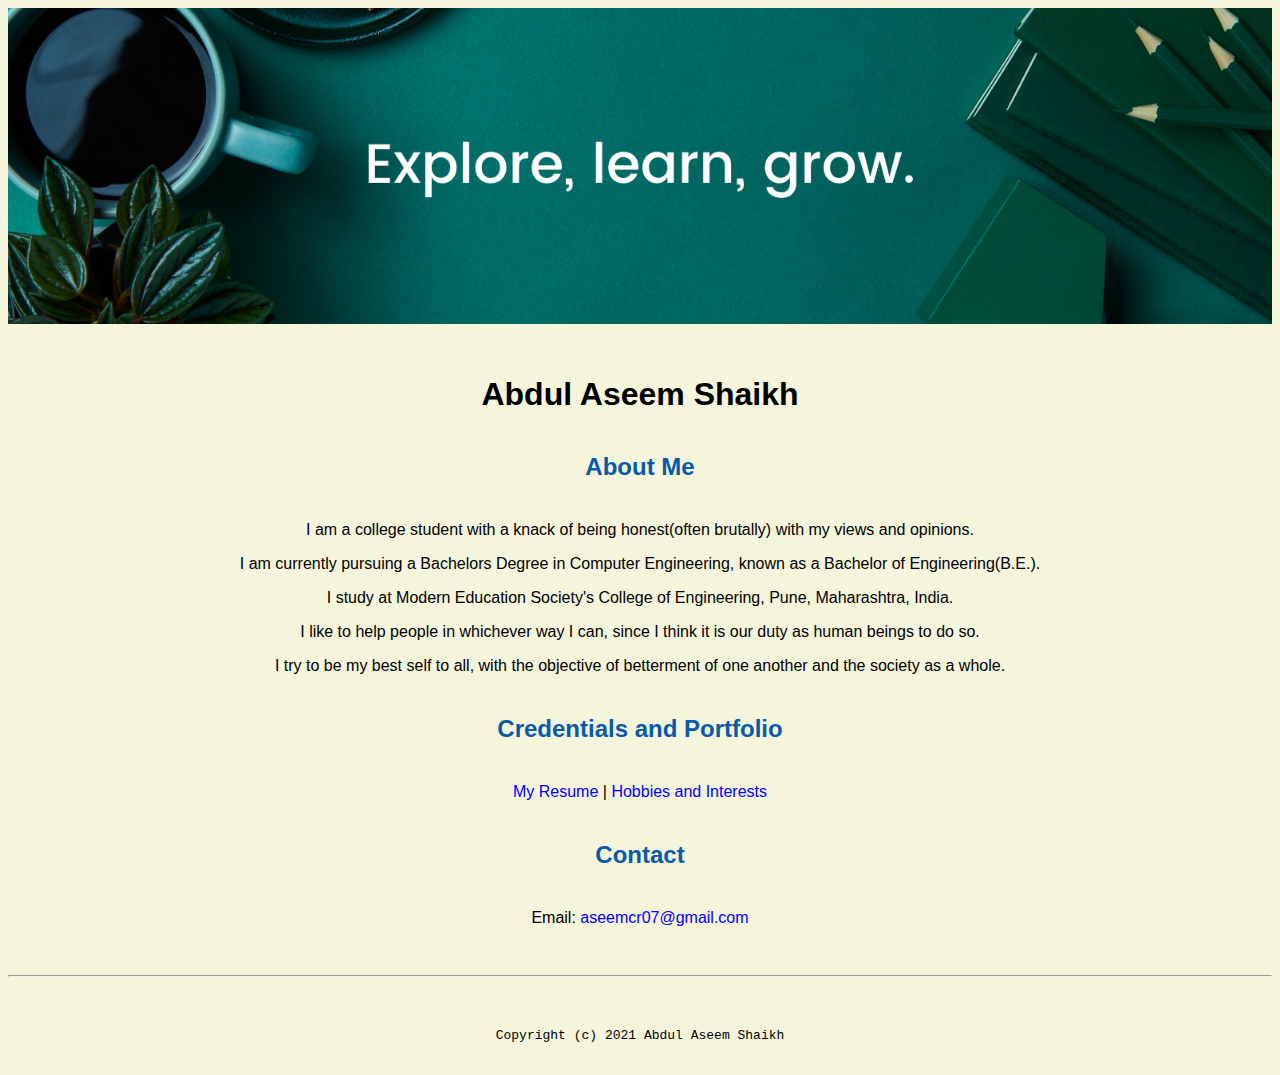
==== index.html @ 7275ccb6 "Update index.html" ====
<!doctype html>

<!-- this is a comment for human! -->

<html lang="en">

  <header>
    <title>Abdul Aseem Shaikh's Website</title>
    <link rel="stylesheet" href="css/master.css">
    <link rel="FaviconIcon" href="favicon.ico" type="image/x-icon">
    <link rel="shortcut" href="favicon.ico" type="image/x-icon">
    <meta name="viewport" content="width=device-width, initial-scale=1, shrink-to-fit=no">
    <meta name="name" content="Abdul Aseem Shaikh Website">
    <meta name="robots" content="noindex, nofollow">
  </header>

  <body>
    <img src="images/Banner.png" width="100%" alt="banner">
    <h1>Abdul Aseem Shaikh</h1>
    <h2>About Me</h2>
    <p>I am a college student with a knack of being honest(often brutally) with my views and opinions.</p>
    <p>I am currently pursuing a Bachelors Degree in Computer Engineering, known as a Bachelor of Engineering(B.E.).</p>
    <p>I study at Modern Education Society's College of Engineering, Pune, Maharashtra, India.</p>
    <p>I like to help people in whichever way I can, since I think it is our duty as human beings to do so.</p>
    <p>I try to be my best self to all, with the objective of betterment of one another and the society as a whole.</p>
    <h2>Credentials and Portfolio</h2>
    <p><a href="resume.html">My Resume</a> | <a href="hobbies.html">Hobbies and Interests</a></p>
    <h2>Contact</h2>
    <p>Email: <a href="mailto:aseemcr07@gmail.com">aseemcr07@gmail.com</a></p>

  </body>

  <footer>
    <hr>
    <code>Copyright (c) 2021 Abdul Aseem Shaikh</code>
  </footer>

</html>
---- css/master.css ----
/* Cascading stylesheet for the website */

/* Text inside these asterisks and slashes are comments for human */

  a {
    /* set the text color to blue here */
    color:blue;
    text-decoration: none; /* This means we do not want hyperlinks to be underlined */
  }

  a:hover {
    /* set the text color to red here */
    color:red;
    text-decoration: none; /* This means we do not want hyperlinks to be underlined */
  }

  body {
    /* set the background color here */
    background-color: beige;
    /* set the text color to black here */
    color:black;
    /* set the font here */
    font-family: Arial, Helvetica, sans-serif;
    /* set the text alignment here */
    text-align: center;
   }

  footer {
    margin-top: 2rem;
    margin-bottom: 2rem;
  }

  h1 {
    margin-bottom: 0.5rem;
    margin-top: 3rem;
   }

  h2 {
    /* set the text color of to #075AAB here */
    color: #075AAB;
    /* set both the bottom margin and top margin to 2.5rem here */
    margin:2.5rem;
   }

  h3 {
    margin-bottom: 0;
    margin-top: 1.5rem;
  }

  h4 {
    margin-bottom: 1rem;
    margin-top: 2rem;
  }

  hr {
    margin-bottom: 3rem;
    margin-top: 3rem;
  }

  /* this controls how the bullet points in the resume page looks */
  ul {
    display: table;
    margin: 0 auto;
    text-align: left;
  }
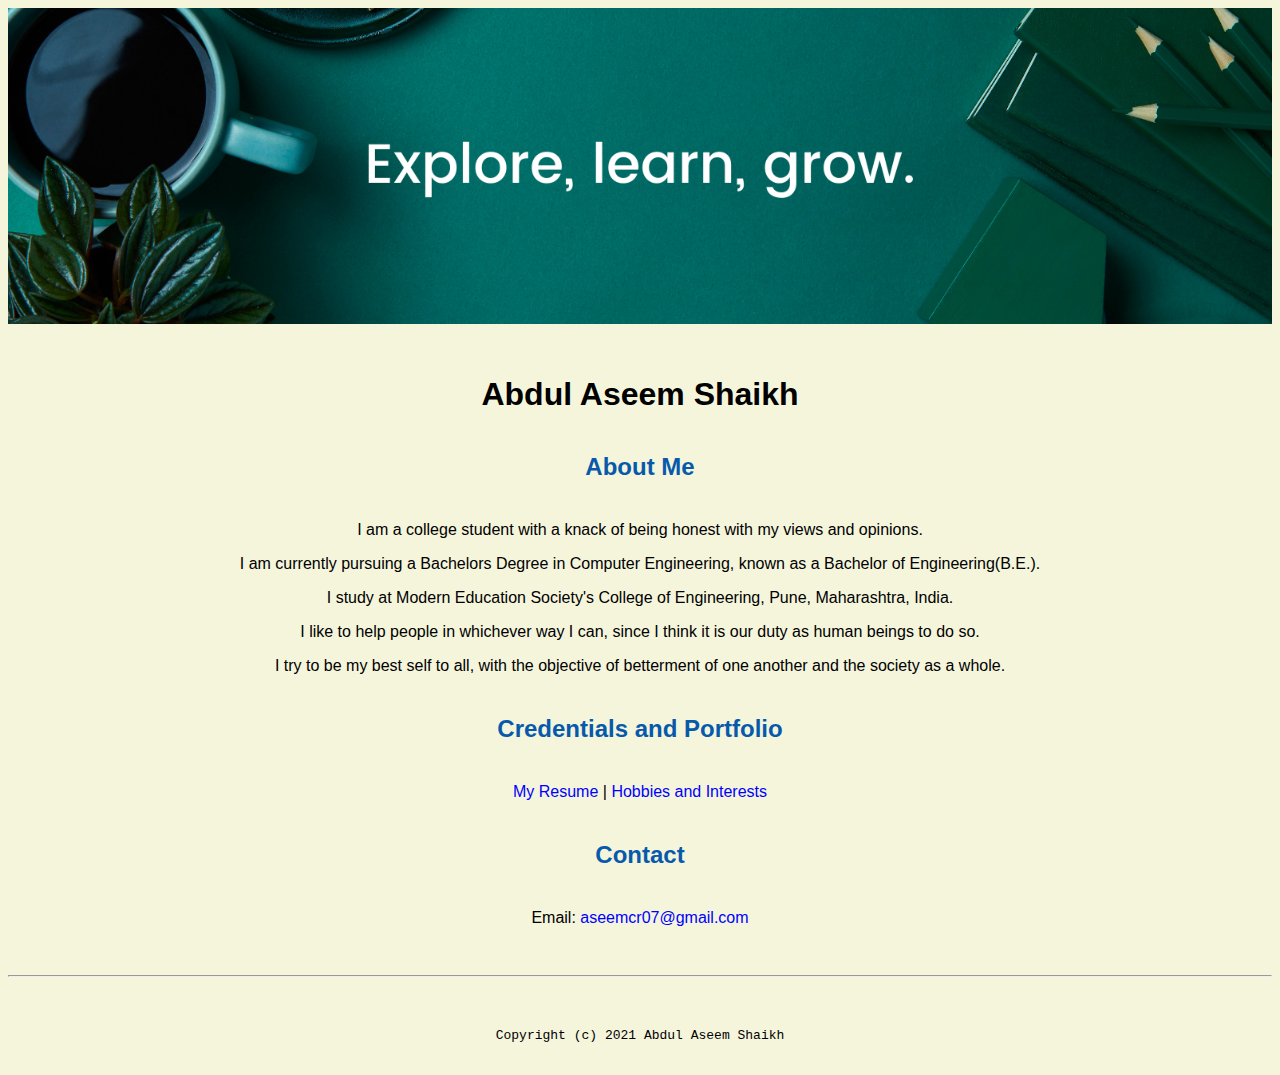
==== commit c231313d: "Update index.html" ====
--- a/index.html
+++ b/index.html
@@ -18,7 +18,7 @@
     <img src="images/Banner.png" width="100%" alt="banner">
     <h1>Abdul Aseem Shaikh</h1>
     <h2>About Me</h2>
-    <p>I am a college student with a knack of being honest(often brutally) with my views and opinions.</p>
+    <p>I am a college student with a knack of being honest with my views and opinions.</p>
     <p>I am currently pursuing a Bachelors Degree in Computer Engineering, known as a Bachelor of Engineering(B.E.).</p>
     <p>I study at Modern Education Society's College of Engineering, Pune, Maharashtra, India.</p>
     <p>I like to help people in whichever way I can, since I think it is our duty as human beings to do so.</p>
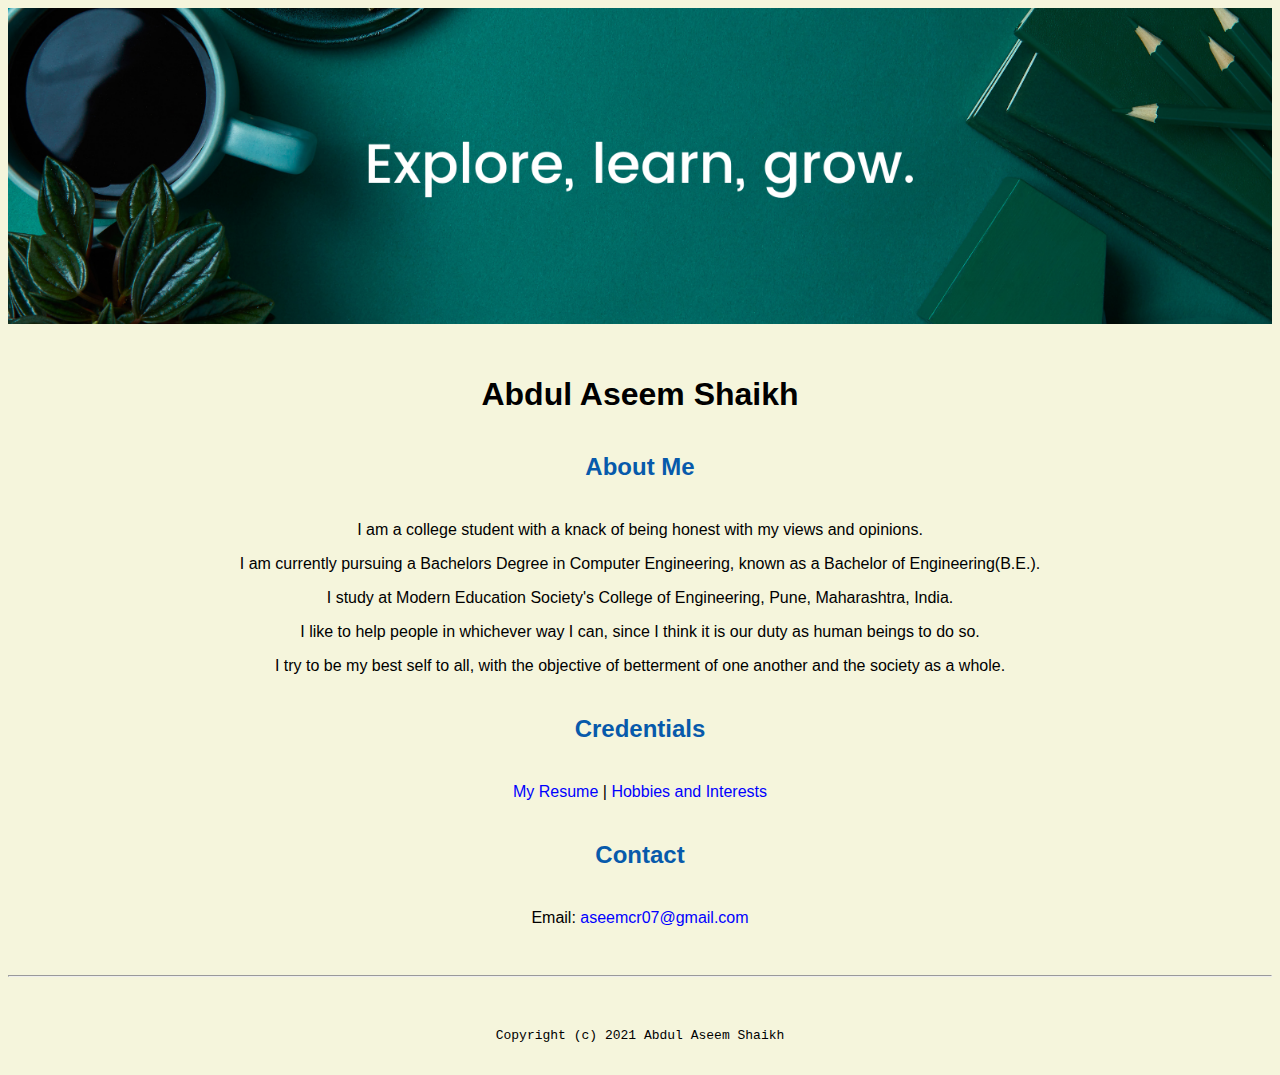
==== commit 490b0789: "Update index.html" ====
--- a/index.html
+++ b/index.html
@@ -23,7 +23,7 @@
     <p>I study at Modern Education Society's College of Engineering, Pune, Maharashtra, India.</p>
     <p>I like to help people in whichever way I can, since I think it is our duty as human beings to do so.</p>
     <p>I try to be my best self to all, with the objective of betterment of one another and the society as a whole.</p>
-    <h2>Credentials and Portfolio</h2>
+    <h2>Credentials</h2>
     <p><a href="resume.html">My Resume</a> | <a href="hobbies.html">Hobbies and Interests</a></p>
     <h2>Contact</h2>
     <p>Email: <a href="mailto:aseemcr07@gmail.com">aseemcr07@gmail.com</a></p>
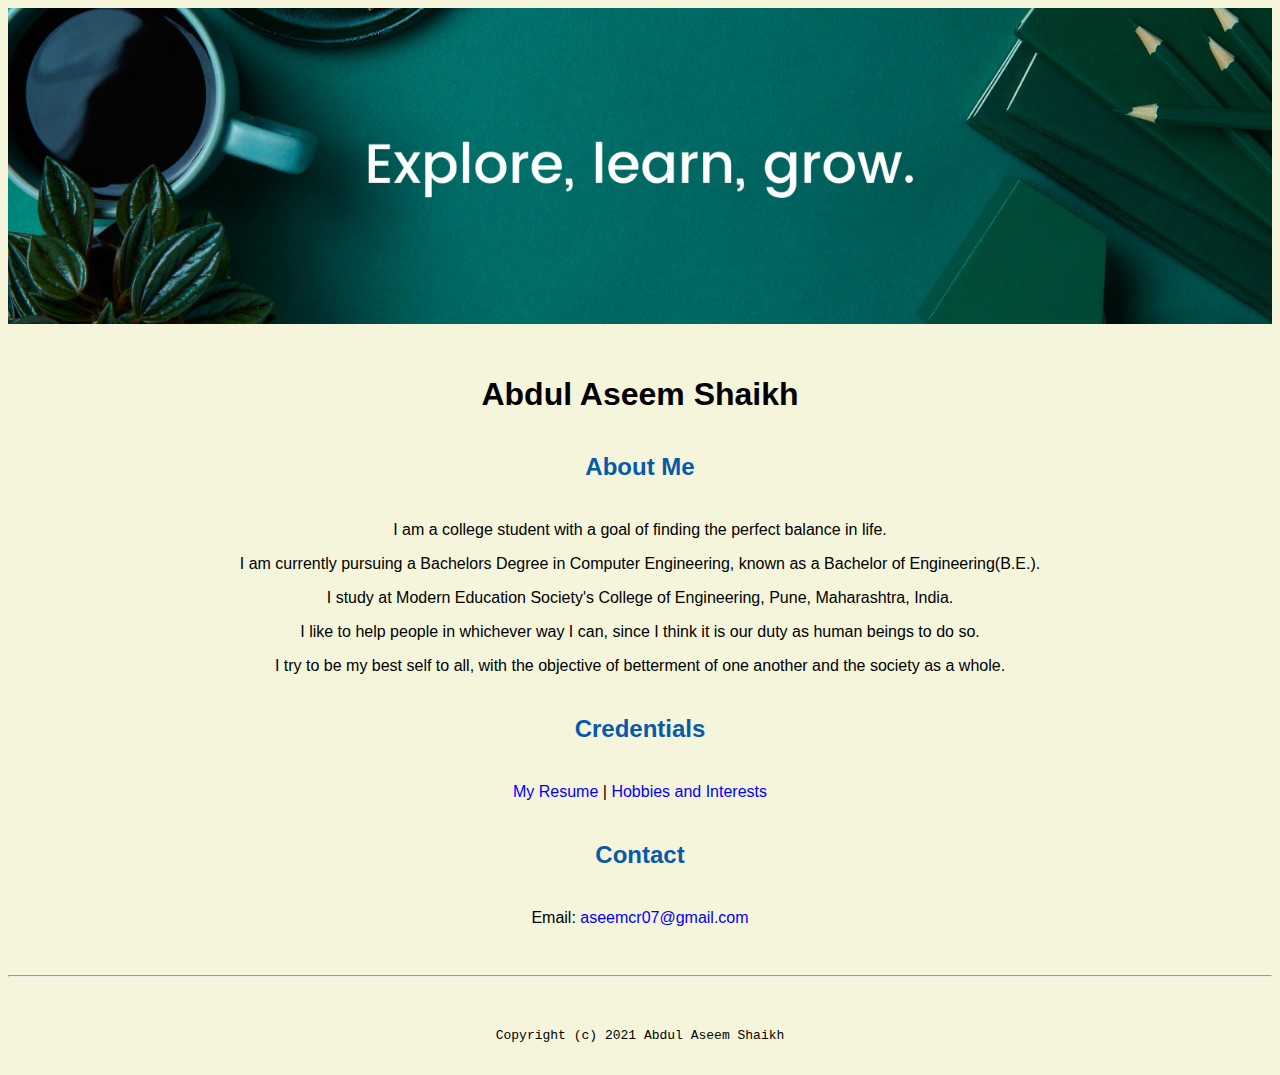
==== commit 659348a6: "Update index.html" ====
--- a/index.html
+++ b/index.html
@@ -18,9 +18,9 @@
     <img src="images/Banner.png" width="100%" alt="banner">
     <h1>Abdul Aseem Shaikh</h1>
     <h2>About Me</h2>
-    <p>I am a college student with a knack of being honest with my views and opinions.</p>
+    <p>I am a college student with a goal of finding the perfect balance in life.</p>
     <p>I am currently pursuing a Bachelors Degree in Computer Engineering, known as a Bachelor of Engineering(B.E.).</p>
-    <p>I study at Modern Education Society's College of Engineering, Pune, Maharashtra, India.</p>
+      I study at Modern Education Society's College of Engineering, Pune, Maharashtra, India.
     <p>I like to help people in whichever way I can, since I think it is our duty as human beings to do so.</p>
     <p>I try to be my best self to all, with the objective of betterment of one another and the society as a whole.</p>
     <h2>Credentials</h2>
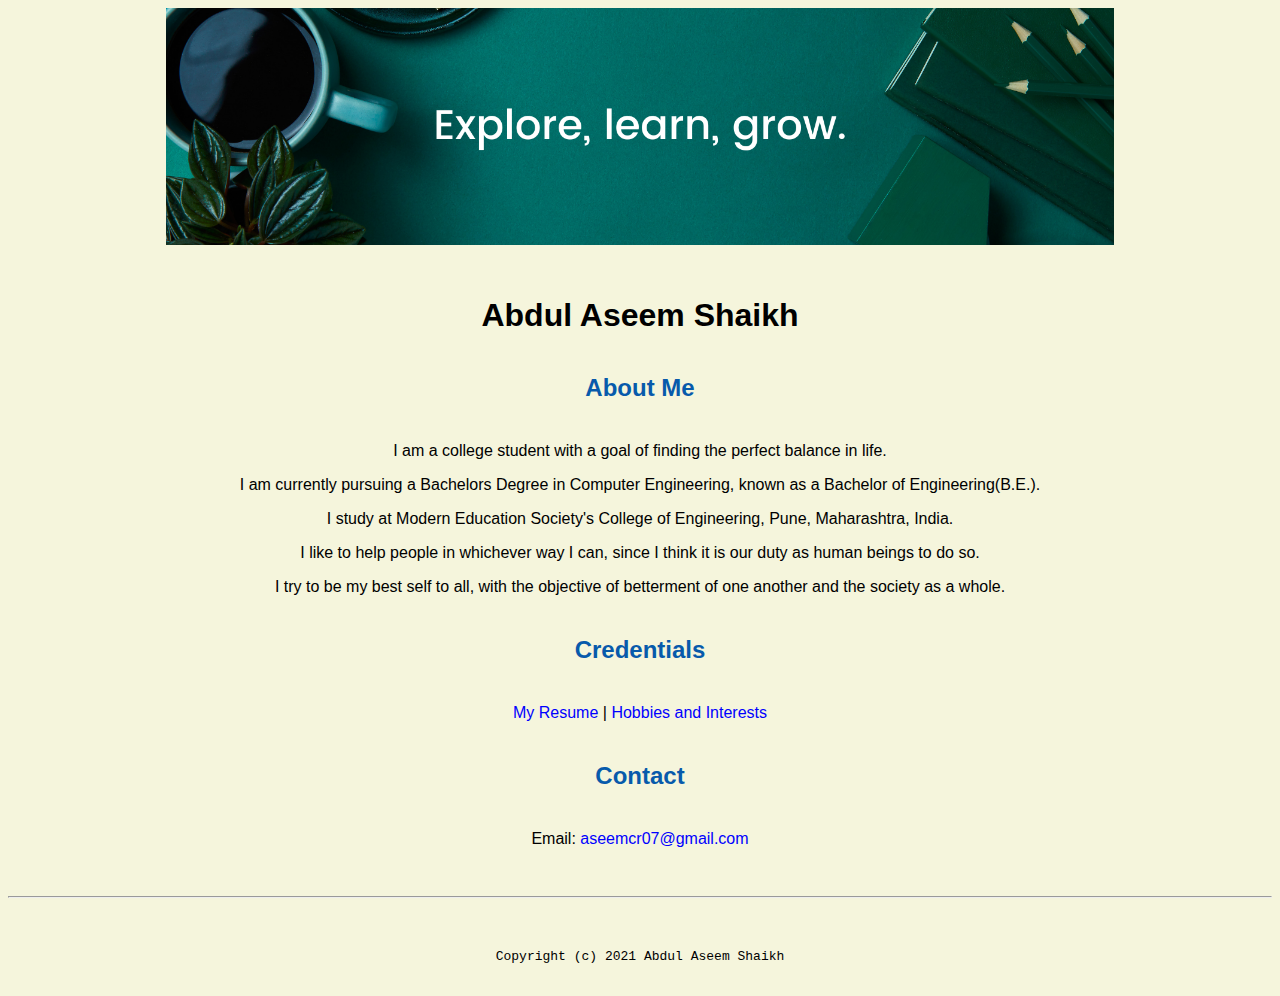
==== commit b08affe3: "Update index.html" ====
--- a/index.html
+++ b/index.html
@@ -15,7 +15,7 @@
   </header>
 
   <body>
-    <img src="images/Banner.png" width="100%" alt="banner">
+    <img src="images/Banner.png" length="75%" width="75%" alt="banner">
     <h1>Abdul Aseem Shaikh</h1>
     <h2>About Me</h2>
     <p>I am a college student with a goal of finding the perfect balance in life.</p>
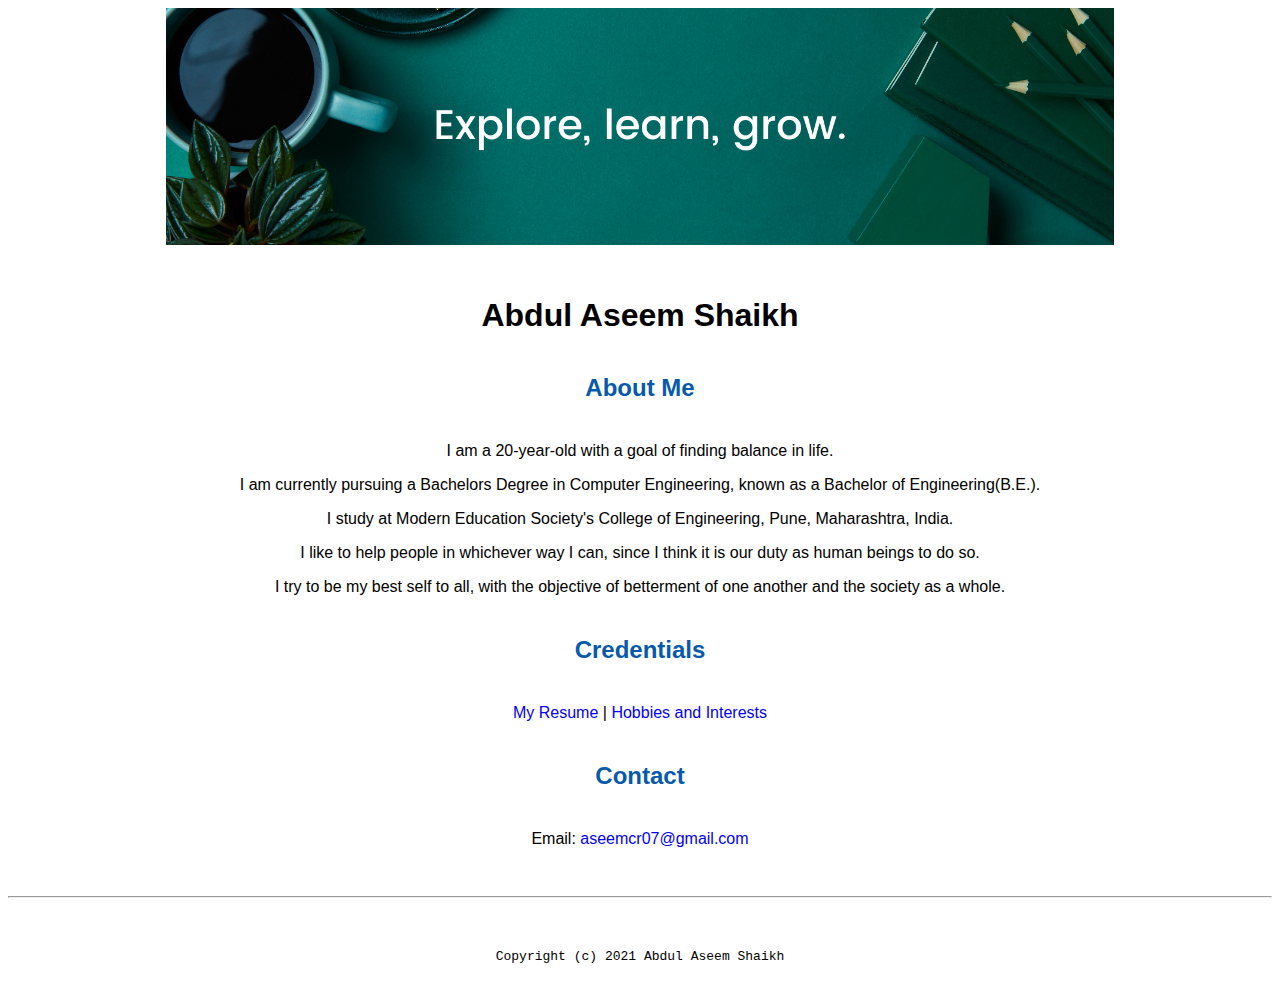
==== commit fe6f11ef: "Update index.html" ====
--- a/index.html
+++ b/index.html
@@ -15,10 +15,10 @@
   </header>
 
   <body>
-    <img src="images/Banner.png" length="75%" width="75%" alt="banner">
+    <img src="images/Banner.png" width="75%" alt="banner">
     <h1>Abdul Aseem Shaikh</h1>
     <h2>About Me</h2>
-    <p>I am a college student with a goal of finding the perfect balance in life.</p>
+    <p>I am a 20-year-old with a goal of finding balance in life.</p>
     <p>I am currently pursuing a Bachelors Degree in Computer Engineering, known as a Bachelor of Engineering(B.E.).</p>
       I study at Modern Education Society's College of Engineering, Pune, Maharashtra, India.
     <p>I like to help people in whichever way I can, since I think it is our duty as human beings to do so.</p>
--- a/css/master.css
+++ b/css/master.css
@@ -16,7 +16,7 @@
 
   body {
     /* set the background color here */
-    background-color: beige;
+    background-color: white;
     /* set the text color to black here */
     color:black;
     /* set the font here */
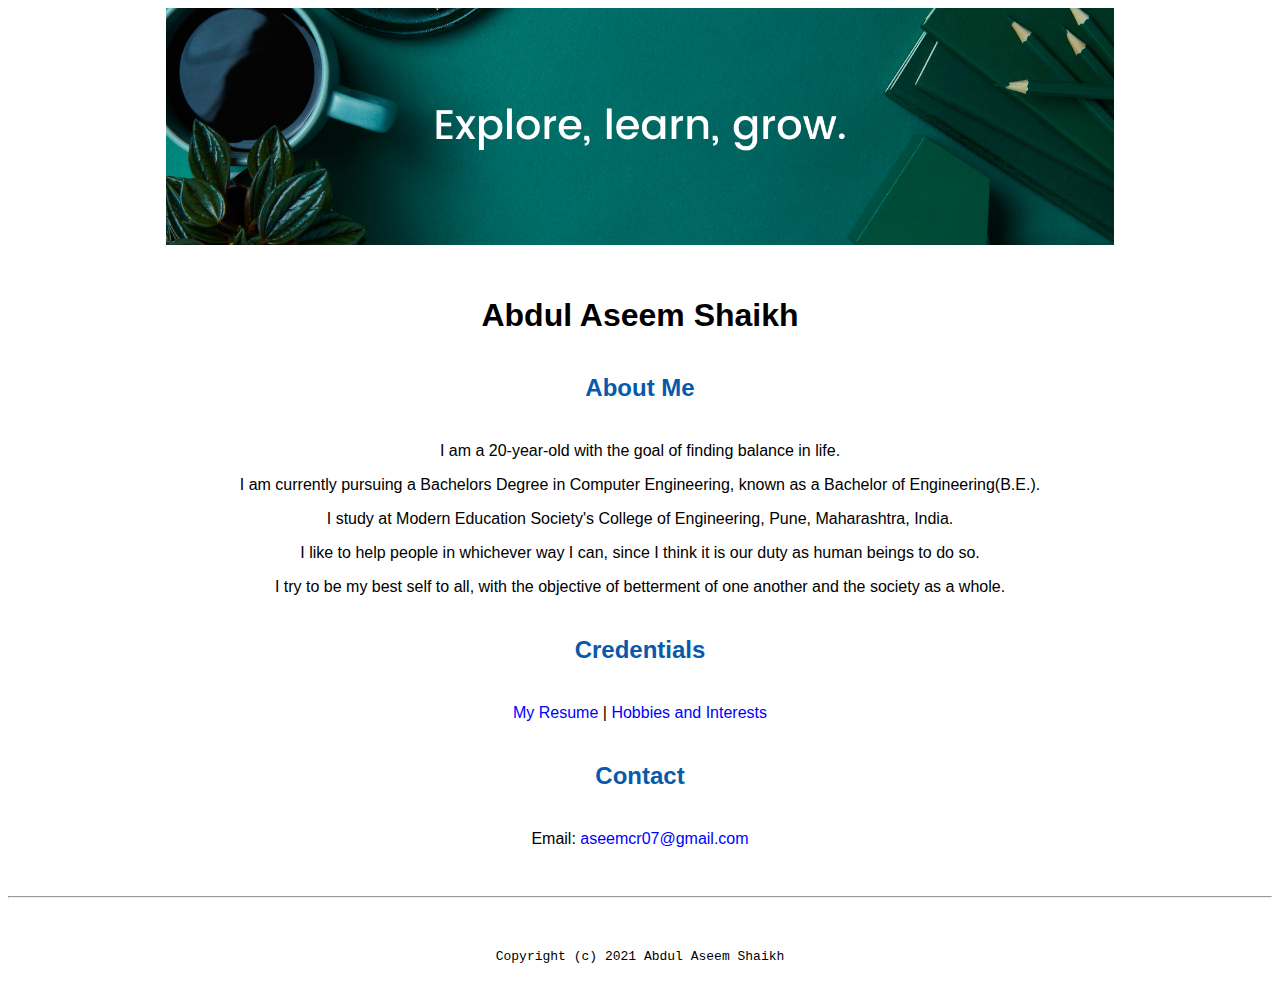
==== commit c8c096db: "Update index.html" ====
--- a/index.html
+++ b/index.html
@@ -18,7 +18,7 @@
     <img src="images/Banner.png" width="75%" alt="banner">
     <h1>Abdul Aseem Shaikh</h1>
     <h2>About Me</h2>
-    <p>I am a 20-year-old with a goal of finding balance in life.</p>
+    <p>I am a 20-year-old with the goal of finding balance in life.</p>
     <p>I am currently pursuing a Bachelors Degree in Computer Engineering, known as a Bachelor of Engineering(B.E.).</p>
       I study at Modern Education Society's College of Engineering, Pune, Maharashtra, India.
     <p>I like to help people in whichever way I can, since I think it is our duty as human beings to do so.</p>
